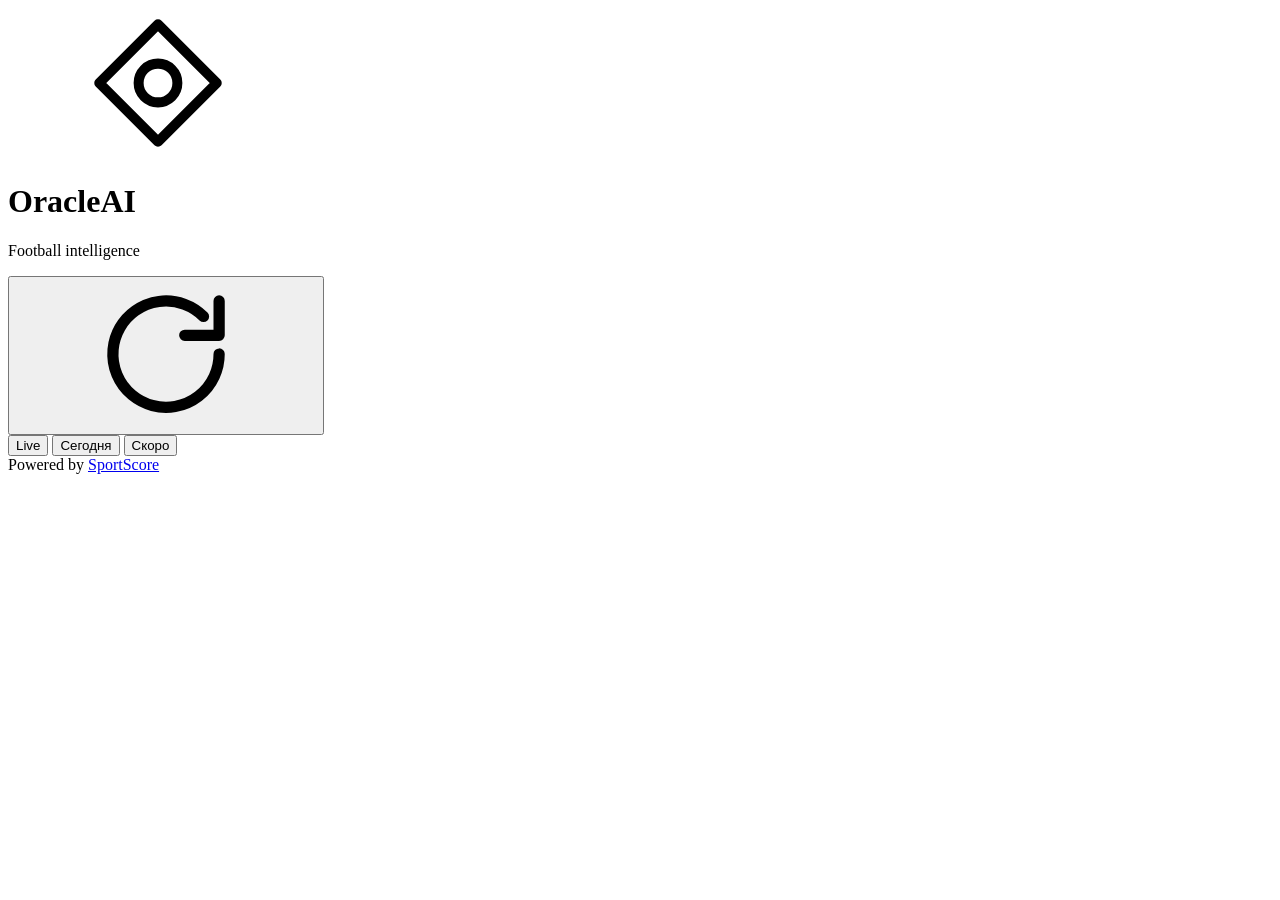
==== index.html @ b8d84a22 "Create index.html" ====
<!doctype html>
<html lang="ru" data-theme="dark">
<head>
  <meta charset="utf-8">
  <meta name="viewport" content="width=device-width, initial-scale=1, viewport-fit=cover, maximum-scale=1, user-scalable=no">
  <meta name="theme-color" content="#07070f">
  <meta name="color-scheme" content="dark light">
  <title>Oracle AI — Football</title>

  <script src="https://telegram.org/js/telegram-web-app.js"></script>

  <link rel="preconnect" href="https://fonts.googleapis.com">
  <link rel="preconnect" href="https://fonts.gstatic.com" crossorigin>
  <link href="https://fonts.googleapis.com/css2?family=Inter:wght@400;600;700;800&display=swap" rel="stylesheet">

  <link rel="stylesheet" href="style.css">
</head>
<body>

  <!-- ───── Aurora background ───── -->
  <div class="aurora" aria-hidden="true">
    <span class="blob b1"></span>
    <span class="blob b2"></span>
    <span class="blob b3"></span>
    <span class="blob b4"></span>
    <div class="grain"></div>
  </div>

  <!-- ───── App ───── -->
  <div class="app">

    <header class="topbar">
      <div class="brand">
        <span class="logo" aria-hidden="true">
          <svg class="ic"><use href="#i-logo"/></svg>
          <span class="logo-glow"></span>
        </span>
        <div class="brand-text">
          <h1>Oracle<span>AI</span></h1>
          <p>Football intelligence</p>
        </div>
      </div>

      <button id="refresh" class="icon-btn" aria-label="Обновить данные">
        <svg class="ic"><use href="#i-refresh"/></svg>
      </button>
    </header>

    <nav class="tabs" role="tablist" aria-label="Фильтр матчей">
      <span class="tab-indicator" aria-hidden="true"></span>
      <button class="tab" role="tab" data-tab="live" aria-selected="true">
        <i class="dot" aria-hidden="true"></i> Live
      </button>
      <button class="tab" role="tab" data-tab="today" aria-selected="false">Сегодня</button>
      <button class="tab" role="tab" data-tab="upcoming" aria-selected="false">Скоро</button>
    </nav>

    <main id="list" class="list" aria-live="polite" aria-busy="false"></main>

    <footer class="footer">
      <span>Powered by <a href="https://sportscore.com" target="_blank" rel="noopener">SportScore</a></span>
    </footer>
  </div>

  <!-- ───── SVG sprite ───── -->
  <svg width="0" height="0" style="position:absolute" aria-hidden="true" focusable="false">
    <symbol id="i-logo" viewBox="0 0 24 24" fill="none" stroke="currentColor" stroke-width="1.6">
      <path d="M12 2.6 21.4 12 12 21.4 2.6 12 12 2.6Z" stroke-linejoin="round"/>
      <circle cx="12" cy="12" r="3.1"/>
    </symbol>

    <symbol id="i-refresh" viewBox="0 0 24 24" fill="none" stroke="currentColor" stroke-width="1.8" stroke-linecap="round" stroke-linejoin="round">
      <path d="M20.5 12a8.5 8.5 0 1 1-2.5-6"/>
      <path d="M20.5 3.5V9H15"/>
    </symbol>

    <symbol id="i-ball" viewBox="0 0 24 24" fill="none" stroke="currentColor" stroke-width="1.6" stroke-linejoin="round">
      <circle cx="12" cy="12" r="9"/>
      <path d="M12 7.4 15.9 10.3 14.4 14.9H9.6L8.1 10.3 12 7.4Z"/>
      <path d="M12 3v4.4M20.6 9.4l-4.7.9M18.6 20l-3.4-5.1M5.4 20l3.4-5.1M3.4 9.4l4.7.9"/>
    </symbol>

    <symbol id="i-alert" viewBox="0 0 24 24" fill="none" stroke="currentColor" stroke-width="1.6" stroke-linecap="round" stroke-linejoin="round">
      <path d="M12 3.2 21.8 20H2.2L12 3.2Z"/>
      <path d="M12 9.4v4.8"/>
      <circle cx="12" cy="17.2" r=".7" fill="currentColor" stroke="none"/>
    </symbol>
  </svg>

  <script src="app.js"></script>
</body>
</html>
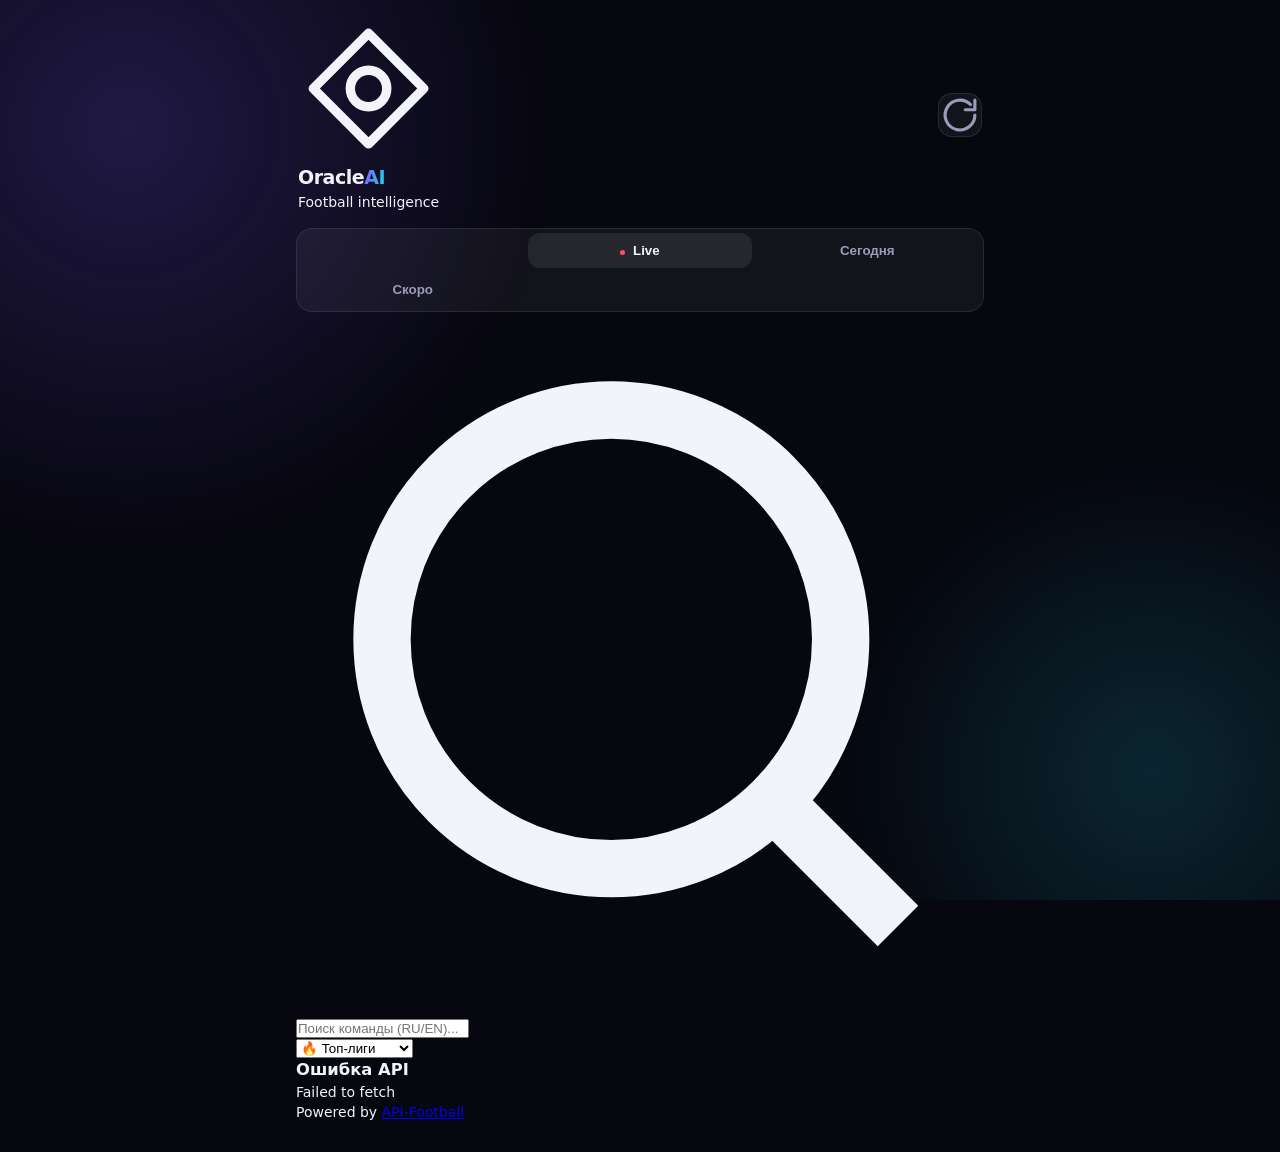
==== commit b4dc066d: "Refactor index.html for improved structure and clarity" ====
--- a/index.html
+++ b/index.html
@@ -4,35 +4,25 @@
   <meta charset="utf-8">
   <meta name="viewport" content="width=device-width, initial-scale=1, viewport-fit=cover, maximum-scale=1, user-scalable=no">
   <meta name="theme-color" content="#07070f">
-  <meta name="color-scheme" content="dark light">
   <title>Oracle AI — Football</title>
-
   <script src="https://telegram.org/js/telegram-web-app.js"></script>
-
-  <link rel="preconnect" href="https://fonts.googleapis.com">
-  <link rel="preconnect" href="https://fonts.gstatic.com" crossorigin>
   <link href="https://fonts.googleapis.com/css2?family=Inter:wght@400;600;700;800&display=swap" rel="stylesheet">
-
   <link rel="stylesheet" href="style.css">
 </head>
 <body>
-
-  <!-- ───── Aurora background ───── -->
   <div class="aurora" aria-hidden="true">
-    <span class="blob b1"></span>
-    <span class="blob b2"></span>
-    <span class="blob b3"></span>
-    <span class="blob b4"></span>
+    <span class="blob b1"></span><span class="blob b2"></span>
     <div class="grain"></div>
   </div>
 
-  <!-- ───── App ───── -->
   <div class="app">
-
     <header class="topbar">
       <div class="brand">
-        <span class="logo" aria-hidden="true">
-          <svg class="ic"><use href="#i-logo"/></svg>
+        <span class="logo">
+          <svg class="ic" viewBox="0 0 24 24" fill="none" stroke="currentColor" stroke-width="1.6">
+            <path d="M12 2.6 21.4 12 12 21.4 2.6 12 12 2.6Z" stroke-linejoin="round"/>
+            <circle cx="12" cy="12" r="3.1"/>
+          </svg>
           <span class="logo-glow"></span>
         </span>
         <div class="brand-text">
@@ -40,52 +30,37 @@
           <p>Football intelligence</p>
         </div>
       </div>
-
-      <button id="refresh" class="icon-btn" aria-label="Обновить данные">
-        <svg class="ic"><use href="#i-refresh"/></svg>
+      <button id="refresh" class="icon-btn" aria-label="Обновить">
+        <svg class="ic" viewBox="0 0 24 24" fill="none" stroke="currentColor" stroke-width="1.8" stroke-linecap="round" stroke-linejoin="round">
+          <path d="M20.5 12a8.5 8.5 0 1 1-2.5-6"/><path d="M20.5 3.5V9H15"/>
+        </svg>
       </button>
     </header>
 
-    <nav class="tabs" role="tablist" aria-label="Фильтр матчей">
+    <nav class="tabs" role="tablist">
       <span class="tab-indicator" aria-hidden="true"></span>
-      <button class="tab" role="tab" data-tab="live" aria-selected="true">
-        <i class="dot" aria-hidden="true"></i> Live
-      </button>
+      <button class="tab" role="tab" data-tab="live" aria-selected="true"><i class="dot"></i> Live</button>
       <button class="tab" role="tab" data-tab="today" aria-selected="false">Сегодня</button>
       <button class="tab" role="tab" data-tab="upcoming" aria-selected="false">Скоро</button>
     </nav>
 
-    <main id="list" class="list" aria-live="polite" aria-busy="false"></main>
+    <div class="controls">
+      <div class="search-box">
+        <svg class="search-ic" viewBox="0 0 24 24" fill="none" stroke="currentColor" stroke-width="2"><circle cx="11" cy="11" r="8"/><path d="m21 21-4.3-4.3"/></svg>
+        <input type="text" id="search-input" placeholder="Поиск команды (RU/EN)..." autocomplete="off">
+      </div>
+      <select id="sort-select" class="sort-box">
+        <option value="priority">🔥 Топ-лиги</option>
+        <option value="time">🕒 По времени</option>
+      </select>
+    </div>
+
+    <main id="list" class="list"></main>
 
     <footer class="footer">
-      <span>Powered by <a href="https://sportscore.com" target="_blank" rel="noopener">SportScore</a></span>
+      <span>Powered by <a href="https://www.api-football.com" target="_blank">API-Football</a></span>
     </footer>
   </div>
-
-  <!-- ───── SVG sprite ───── -->
-  <svg width="0" height="0" style="position:absolute" aria-hidden="true" focusable="false">
-    <symbol id="i-logo" viewBox="0 0 24 24" fill="none" stroke="currentColor" stroke-width="1.6">
-      <path d="M12 2.6 21.4 12 12 21.4 2.6 12 12 2.6Z" stroke-linejoin="round"/>
-      <circle cx="12" cy="12" r="3.1"/>
-    </symbol>
-
-    <symbol id="i-refresh" viewBox="0 0 24 24" fill="none" stroke="currentColor" stroke-width="1.8" stroke-linecap="round" stroke-linejoin="round">
-      <path d="M20.5 12a8.5 8.5 0 1 1-2.5-6"/>
-      <path d="M20.5 3.5V9H15"/>
-    </symbol>
-
-    <symbol id="i-ball" viewBox="0 0 24 24" fill="none" stroke="currentColor" stroke-width="1.6" stroke-linejoin="round">
-      <circle cx="12" cy="12" r="9"/>
-      <path d="M12 7.4 15.9 10.3 14.4 14.9H9.6L8.1 10.3 12 7.4Z"/>
-      <path d="M12 3v4.4M20.6 9.4l-4.7.9M18.6 20l-3.4-5.1M5.4 20l3.4-5.1M3.4 9.4l4.7.9"/>
-    </symbol>
-
-    <symbol id="i-alert" viewBox="0 0 24 24" fill="none" stroke="currentColor" stroke-width="1.6" stroke-linecap="round" stroke-linejoin="round">
-      <path d="M12 3.2 21.8 20H2.2L12 3.2Z"/>
-      <path d="M12 9.4v4.8"/>
-      <circle cx="12" cy="17.2" r=".7" fill="currentColor" stroke="none"/>
-    </symbol>
-  </svg>
 
   <script src="app.js"></script>
 </body>
--- a/style.css
+++ b/style.css
@@ -0,0 +1,75 @@
+/* ═══════════════════════════════════════════════
+   ORACLE AI — Optimized Design System
+   ═══════════════════════════════════════════════ */
+
+:root {
+  --bg: #07070f; --text: #f3f4fa; --muted: #9b9cb8; --faint: #6a6b86;
+  --glass: rgba(255,255,255,.05); --stroke: rgba(255,255,255,.09); --stroke-2: rgba(255,255,255,.17);
+  --accent: #7c5cff; --accent-2: #22d3ee; --live: #ff4d6d;
+  --shadow: 0 20px 40px -25px rgba(0,0,0,.9); --radius: 20px;
+  --safe-t: env(safe-area-inset-top, 0px); --safe-b: env(safe-area-inset-bottom, 0px);
+  --ease: cubic-bezier(.22,1,.36,1);
+}
+
+[data-theme="light"] {
+  --bg: #eef1f8; --text: #14141f; --muted: #5b5c78; --faint: #8a8ba6;
+  --glass: rgba(255,255,255,.55); --stroke: rgba(20,20,50,.08); --stroke-2: rgba(20,20,50,.16);
+  --shadow: 0 20px 40px -25px rgba(30,30,80,.3);
+}
+
+*,*::before,*::after { box-sizing:border-box; margin:0; padding:0; }
+body { min-height:100dvh; background:var(--bg); color:var(--text); font-family:system-ui, -apple-system, sans-serif; font-size:14px; line-height:1.45; -webkit-font-smoothing:antialiased; overflow-x:hidden; }
+
+/* Оптимизация Aurora (меньше блобов, только transform) */
+.aurora { position:fixed; inset:0; z-index:-1; overflow:hidden; pointer-events:none; }
+.blob { position:absolute; border-radius:50%; opacity:.45; will-change:transform; }
+.b1 { width:80vmax; height:80vmax; left:-30vmax; top:-30vmax; background:radial-gradient(circle, rgba(124,92,255,.5), transparent 60%); animation:drift 25s ease-in-out infinite alternate; }
+.b2 { width:60vmax; height:60vmax; right:-20vmax; bottom:-20vmax; background:radial-gradient(circle, rgba(34,211,238,.35), transparent 60%); animation:drift 30s ease-in-out infinite alternate-reverse; }
+@keyframes drift { from { transform:translate3d(0,0,0) scale(1); } to { transform:translate3d(3vmax,2vmax,0) scale(1.05); } }
+
+.app { width:100%; max-width:720px; margin:0 auto; padding:calc(14px + var(--safe-t)) 16px calc(30px + var(--safe-b)); }
+
+/* Topbar */
+.topbar { display:flex; align-items:center; justify-content:space-between; gap:14px; padding:4px 2px 16px; }
+.brand-text h1 { font-size:19px; font-weight:800; letter-spacing:-.025em; }
+.brand-text h1 span { background:linear-gradient(100deg, var(--accent), var(--accent-2)); -webkit-background-clip:text; color:transparent; }
+.icon-btn { width:44px; height:44px; display:grid; place-items:center; border-radius:14px; color:var(--muted); background:var(--glass); border:1px solid var(--stroke); cursor:pointer; transition:transform .2s; }
+.icon-btn:active { transform:scale(.92); }
+
+/* Tabs */
+.tabs { display:grid; grid-template-columns:repeat(3,1fr); gap:4px; padding:4px; margin-bottom:12px; border-radius:16px; background:var(--glass); border:1px solid var(--stroke); }
+.tab { padding:10px 0; border:none; border-radius:12px; background:transparent; color:var(--muted); font-weight:600; cursor:pointer; }
+.tab[aria-selected="true"] { color:var(--text); background:rgba(255,255,255,.08); }
+
+/* Filters Panel */
+.filters { display:flex; gap:8px; margin-bottom:16px; flex-wrap:wrap; }
+.search-wrap { flex:1; min-width:200px; position:relative; }
+.search-input { width:100%; padding:10px 14px; border-radius:12px; background:var(--glass); border:1px solid var(--stroke); color:var(--text); font-size:13px; outline:none; transition:border-color .2s; }
+.search-input:focus { border-color:var(--accent); }
+.filter-chip { display:inline-flex; align-items:center; gap:6px; padding:10px 14px; border-radius:12px; background:var(--glass); border:1px solid var(--stroke); font-size:12px; cursor:pointer; user-select:none; }
+.filter-chip input { accent-color:var(--accent); }
+.sort-select { padding:10px 14px; border-radius:12px; background:var(--glass); border:1px solid var(--stroke); color:var(--text); font-size:12px; outline:none; appearance:none; cursor:pointer; }
+
+/* Cards & Logos */
+.list { display:grid; gap:10px; }
+.card { position:relative; padding:14px 16px; border-radius:var(--radius); background:rgba(255,255,255,.04); border:1px solid var(--stroke); box-shadow:var(--shadow); animation:rise .5s var(--ease) both; animation-delay:calc(var(--i,0) * 30ms); will-change:transform, opacity; }
+.card::before { content:""; position:absolute; inset:0; border-radius:inherit; background:radial-gradient(120% 80% at 0% 0%, rgba(124,92,255,.1), transparent 60%); pointer-events:none; }
+.card:active { transform:scale(.985); }
+
+.card-top { display:flex; justify-content:space-between; margin-bottom:10px; }
+.league { font-size:10px; font-weight:600; text-transform:uppercase; color:var(--faint); letter-spacing:.1em; }
+.pill { padding:3px 8px; border-radius:999px; font-size:10px; font-weight:700; background:rgba(255,255,255,.06); }
+.pill.live { color:#ffd7de; background:rgba(255,77,109,.15); }
+.dot { width:5px; height:5px; border-radius:50%; background:var(--live); animation:pulse 1.5s infinite; display:inline-block; margin-right:4px; }
+@keyframes pulse { 0%,100% { opacity:1; } 50% { opacity:.3; } }
+
+.teams { display:grid; grid-template-columns:1fr auto 1fr; align-items:center; gap:10px; }
+.team { display:flex; align-items:center; gap:8px; min-width:0; }
+.team.away { justify-content:flex-end; text-align:right; }
+.team-logo { width:28px; height:28px; object-fit:contain; flex-shrink:0; }
+.badge { width:28px; height:28px; border-radius:50%; display:grid; place-items:center; font-size:10px; font-weight:800; color:#fff; background:linear-gradient(135deg, var(--accent), var(--accent-2)); flex-shrink:0; }
+.name { font-size:13px; font-weight:600; white-space:nowrap; overflow:hidden; text-overflow:ellipsis; }
+.score { font-size:22px; font-weight:800; letter-spacing:-.03em; font-variant-numeric:tabular-nums; }
+.vs { font-size:10px; font-weight:700; color:var(--faint); }
+
+@keyframes rise { from { opacity:0; transform:translate3d(0,10px,0); } to { opacity:1; transform:translate3d(0,0,0); } }
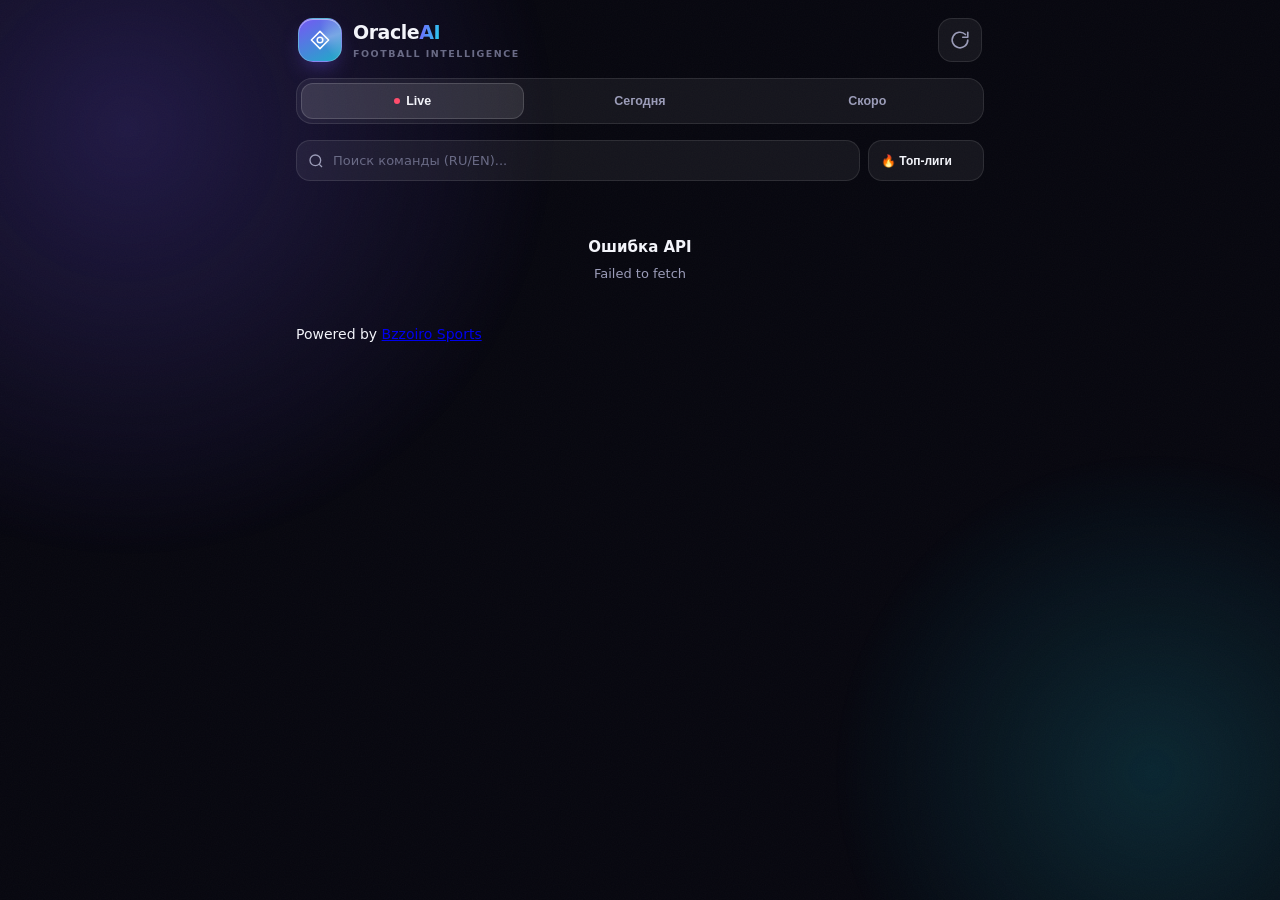
==== commit 8b4b61cf: "Update index.html" ====
--- a/index.html
+++ b/index.html
@@ -58,7 +58,7 @@
     <main id="list" class="list"></main>
 
     <footer class="footer">
-      <span>Powered by <a href="https://www.api-football.com" target="_blank">API-Football</a></span>
+      <span>Powered by <a href="https://sports.bzzoiro.com" target="_blank">Bzzoiro Sports</a></span>
     </footer>
   </div>
 
--- a/style.css
+++ b/style.css
@@ -1,75 +1,99 @@
-/* ═══════════════════════════════════════════════
-   ORACLE AI — Optimized Design System
-   ═══════════════════════════════════════════════ */
-
 :root {
+  --font: 'Inter', ui-sans-serif, system-ui, -apple-system, sans-serif;
   --bg: #07070f; --text: #f3f4fa; --muted: #9b9cb8; --faint: #6a6b86;
-  --glass: rgba(255,255,255,.05); --stroke: rgba(255,255,255,.09); --stroke-2: rgba(255,255,255,.17);
+  --glass: rgba(255,255,255,.06); --stroke: rgba(255,255,255,.1); --stroke-2: rgba(255,255,255,.2);
   --accent: #7c5cff; --accent-2: #22d3ee; --live: #ff4d6d;
   --shadow: 0 20px 40px -25px rgba(0,0,0,.9); --radius: 20px;
   --safe-t: env(safe-area-inset-top, 0px); --safe-b: env(safe-area-inset-bottom, 0px);
   --ease: cubic-bezier(.22,1,.36,1);
 }
-
 [data-theme="light"] {
   --bg: #eef1f8; --text: #14141f; --muted: #5b5c78; --faint: #8a8ba6;
-  --glass: rgba(255,255,255,.55); --stroke: rgba(20,20,50,.08); --stroke-2: rgba(20,20,50,.16);
+  --glass: rgba(255,255,255,.7); --stroke: rgba(20,20,50,.08); --stroke-2: rgba(20,20,50,.16);
   --shadow: 0 20px 40px -25px rgba(30,30,80,.3);
 }
 
-*,*::before,*::after { box-sizing:border-box; margin:0; padding:0; }
-body { min-height:100dvh; background:var(--bg); color:var(--text); font-family:system-ui, -apple-system, sans-serif; font-size:14px; line-height:1.45; -webkit-font-smoothing:antialiased; overflow-x:hidden; }
+*,*::before,*::after { box-sizing: border-box; margin: 0; padding: 0; }
+body { min-height: 100dvh; background: var(--bg); color: var(--text); font-family: var(--font); font-size: 14px; line-height: 1.45; -webkit-font-smoothing: antialiased; overflow-x: hidden; -webkit-tap-highlight-color: transparent; }
 
-/* Оптимизация Aurora (меньше блобов, только transform) */
-.aurora { position:fixed; inset:0; z-index:-1; overflow:hidden; pointer-events:none; }
-.blob { position:absolute; border-radius:50%; opacity:.45; will-change:transform; }
-.b1 { width:80vmax; height:80vmax; left:-30vmax; top:-30vmax; background:radial-gradient(circle, rgba(124,92,255,.5), transparent 60%); animation:drift 25s ease-in-out infinite alternate; }
-.b2 { width:60vmax; height:60vmax; right:-20vmax; bottom:-20vmax; background:radial-gradient(circle, rgba(34,211,238,.35), transparent 60%); animation:drift 30s ease-in-out infinite alternate-reverse; }
-@keyframes drift { from { transform:translate3d(0,0,0) scale(1); } to { transform:translate3d(3vmax,2vmax,0) scale(1.05); } }
+.aurora { position: fixed; inset: 0; z-index: -1; overflow: hidden; pointer-events: none; }
+.blob { position: absolute; border-radius: 50%; opacity: .45; will-change: transform; }
+.b1 { width: 80vmax; height: 80vmax; left: -30vmax; top: -30vmax; background: radial-gradient(circle, rgba(124,92,255,.5), transparent 60%); animation: drift 25s ease-in-out infinite alternate; }
+.b2 { width: 60vmax; height: 60vmax; right: -20vmax; bottom: -20vmax; background: radial-gradient(circle, rgba(34,211,238,.35), transparent 60%); animation: drift 30s ease-in-out infinite alternate-reverse; }
+@keyframes drift { from { transform: translate3d(0,0,0) scale(1); } to { transform: translate3d(3vmax,2vmax,0) scale(1.05); } }
+.grain { position: absolute; inset: -40%; opacity: .03; background-image: url("data:image/svg+xml,%3Csvg xmlns='http://www.w3.org/2000/svg' width='180' height='180'%3E%3Cfilter id='n'%3E%3CfeTurbulence type='fractalNoise' baseFrequency='.85' numOctaves='2' stitchTiles='stitch'/%3E%3C/filter%3E%3Crect width='100%25' height='100%25' filter='url(%23n)'/%3E%3C/svg%3E"); pointer-events: none; }
 
-.app { width:100%; max-width:720px; margin:0 auto; padding:calc(14px + var(--safe-t)) 16px calc(30px + var(--safe-b)); }
+.app { width: 100%; max-width: 720px; margin: 0 auto; padding: calc(14px + var(--safe-t)) 16px calc(30px + var(--safe-b)); display: flex; flex-direction: column; }
 
-/* Topbar */
-.topbar { display:flex; align-items:center; justify-content:space-between; gap:14px; padding:4px 2px 16px; }
-.brand-text h1 { font-size:19px; font-weight:800; letter-spacing:-.025em; }
-.brand-text h1 span { background:linear-gradient(100deg, var(--accent), var(--accent-2)); -webkit-background-clip:text; color:transparent; }
-.icon-btn { width:44px; height:44px; display:grid; place-items:center; border-radius:14px; color:var(--muted); background:var(--glass); border:1px solid var(--stroke); cursor:pointer; transition:transform .2s; }
-.icon-btn:active { transform:scale(.92); }
+.topbar { display: flex; align-items: center; justify-content: space-between; gap: 14px; padding: 4px 2px 16px; }
+.brand { display: flex; align-items: center; gap: 11px; }
+.logo { position: relative; width: 44px; height: 44px; display: grid; place-items: center; border-radius: 15px; color: #fff; background: linear-gradient(150deg, rgba(124,92,255,.95), rgba(34,211,238,.8)); border: 1px solid rgba(255,255,255,.22); box-shadow: inset 0 1px 0 rgba(255,255,255,.45), 0 10px 24px -12px rgba(124,92,255,.9); overflow: hidden; }
+.ic { width: 22px; height: 22px; display: block; position: relative; z-index: 1; }
+.logo-glow { position: absolute; inset: -60%; background: conic-gradient(from 0deg, transparent, rgba(255,255,255,.55), transparent 40%); animation: spin 9s linear infinite; opacity: .5; }
+@keyframes spin { to { transform: rotate(360deg); } }
+.brand-text h1 { font-size: 19px; font-weight: 800; letter-spacing: -.025em; }
+.brand-text h1 span { background: linear-gradient(100deg, var(--accent), var(--accent-2)); -webkit-background-clip: text; color: transparent; }
+.brand-text p { font-size: 9.5px; font-weight: 600; letter-spacing: .16em; text-transform: uppercase; color: var(--faint); }
 
-/* Tabs */
-.tabs { display:grid; grid-template-columns:repeat(3,1fr); gap:4px; padding:4px; margin-bottom:12px; border-radius:16px; background:var(--glass); border:1px solid var(--stroke); }
-.tab { padding:10px 0; border:none; border-radius:12px; background:transparent; color:var(--muted); font-weight:600; cursor:pointer; }
-.tab[aria-selected="true"] { color:var(--text); background:rgba(255,255,255,.08); }
+.icon-btn { width: 44px; height: 44px; display: grid; place-items: center; border-radius: 14px; color: var(--muted); background: var(--glass); border: 1px solid var(--stroke); cursor: pointer; transition: transform .25s; }
+.icon-btn:active { transform: scale(.92); }
+.icon-btn.is-loading .ic { animation: spin 1s linear infinite; }
 
-/* Filters Panel */
-.filters { display:flex; gap:8px; margin-bottom:16px; flex-wrap:wrap; }
-.search-wrap { flex:1; min-width:200px; position:relative; }
-.search-input { width:100%; padding:10px 14px; border-radius:12px; background:var(--glass); border:1px solid var(--stroke); color:var(--text); font-size:13px; outline:none; transition:border-color .2s; }
-.search-input:focus { border-color:var(--accent); }
-.filter-chip { display:inline-flex; align-items:center; gap:6px; padding:10px 14px; border-radius:12px; background:var(--glass); border:1px solid var(--stroke); font-size:12px; cursor:pointer; user-select:none; }
-.filter-chip input { accent-color:var(--accent); }
-.sort-select { padding:10px 14px; border-radius:12px; background:var(--glass); border:1px solid var(--stroke); color:var(--text); font-size:12px; outline:none; appearance:none; cursor:pointer; }
+.tabs { position: relative; display: grid; grid-template-columns: repeat(3, 1fr); gap: 4px; padding: 4px; margin-bottom: 16px; border-radius: 16px; background: var(--glass); border: 1px solid var(--stroke); }
+.tab-indicator { position: absolute; top: 4px; left: 4px; width: calc((100% - 16px) / 3); height: calc(100% - 8px); border-radius: 12px; background: rgba(255,255,255,.1); border: 1px solid rgba(255,255,255,.15); transform: translateX(calc(var(--i,0) * (100% + 4px))); transition: transform .45s var(--ease); pointer-events: none; }
+.tab { position: relative; z-index: 1; display: flex; align-items: center; justify-content: center; gap: 6px; padding: 11px 0; border: none; border-radius: 12px; background: transparent; color: var(--muted); font-size: 12.5px; font-weight: 600; cursor: pointer; }
+.tab[aria-selected="true"] { color: var(--text); }
+.dot { width: 6px; height: 6px; border-radius: 50%; background: var(--live); animation: pulse 2s infinite; }
+@keyframes pulse { 0%,100% { opacity: 1; } 50% { opacity: .4; } }
 
-/* Cards & Logos */
-.list { display:grid; gap:10px; }
-.card { position:relative; padding:14px 16px; border-radius:var(--radius); background:rgba(255,255,255,.04); border:1px solid var(--stroke); box-shadow:var(--shadow); animation:rise .5s var(--ease) both; animation-delay:calc(var(--i,0) * 30ms); will-change:transform, opacity; }
-.card::before { content:""; position:absolute; inset:0; border-radius:inherit; background:radial-gradient(120% 80% at 0% 0%, rgba(124,92,255,.1), transparent 60%); pointer-events:none; }
-.card:active { transform:scale(.985); }
+.controls { display: flex; gap: 8px; margin-bottom: 16px; width: 100%; }
+.search-box { position: relative; flex: 1; display: flex; align-items: center; }
+.search-ic { position: absolute; left: 12px; width: 16px; height: 16px; color: var(--muted); pointer-events: none; }
+#search-input { width: 100%; padding: 12px 12px 12px 36px; border-radius: 14px; background: var(--glass); border: 1px solid var(--stroke); color: var(--text); font-size: 13px; font-family: var(--font); outline: none; transition: border-color .2s; }
+#search-input:focus { border-color: var(--accent); }
+#search-input::placeholder { color: var(--faint); }
+.sort-box { padding: 0 12px; border-radius: 14px; background: var(--glass); border: 1px solid var(--stroke); color: var(--text); font-size: 12px; font-weight: 600; outline: none; cursor: pointer; appearance: none; }
 
-.card-top { display:flex; justify-content:space-between; margin-bottom:10px; }
-.league { font-size:10px; font-weight:600; text-transform:uppercase; color:var(--faint); letter-spacing:.1em; }
-.pill { padding:3px 8px; border-radius:999px; font-size:10px; font-weight:700; background:rgba(255,255,255,.06); }
-.pill.live { color:#ffd7de; background:rgba(255,77,109,.15); }
-.dot { width:5px; height:5px; border-radius:50%; background:var(--live); animation:pulse 1.5s infinite; display:inline-block; margin-right:4px; }
-@keyframes pulse { 0%,100% { opacity:1; } 50% { opacity:.3; } }
+.list { display: grid; gap: 10px; width: 100%; }
+.card { position: relative; padding: 14px 16px; border-radius: var(--radius); background: linear-gradient(180deg, rgba(255,255,255,.08), rgba(255,255,255,.03)); border: 1px solid var(--stroke); box-shadow: var(--shadow); animation: rise .4s var(--ease) both; animation-delay: calc(var(--i,0) * 20ms); will-change: transform, opacity; cursor: pointer; }
+.card::before { content: ""; position: absolute; inset: 0; border-radius: inherit; background: radial-gradient(120% 80% at 0% 0%, rgba(124,92,255,.12), transparent 60%); pointer-events: none; }
+.card:active { transform: scale(.985); }
+@keyframes rise { from { opacity: 0; transform: translate3d(0,10px,0); } to { opacity: 1; transform: translate3d(0,0,0); } }
 
-.teams { display:grid; grid-template-columns:1fr auto 1fr; align-items:center; gap:10px; }
-.team { display:flex; align-items:center; gap:8px; min-width:0; }
-.team.away { justify-content:flex-end; text-align:right; }
-.team-logo { width:28px; height:28px; object-fit:contain; flex-shrink:0; }
-.badge { width:28px; height:28px; border-radius:50%; display:grid; place-items:center; font-size:10px; font-weight:800; color:#fff; background:linear-gradient(135deg, var(--accent), var(--accent-2)); flex-shrink:0; }
-.name { font-size:13px; font-weight:600; white-space:nowrap; overflow:hidden; text-overflow:ellipsis; }
-.score { font-size:22px; font-weight:800; letter-spacing:-.03em; font-variant-numeric:tabular-nums; }
-.vs { font-size:10px; font-weight:700; color:var(--faint); }
+.card-top { display: flex; justify-content: space-between; align-items: center; margin-bottom: 12px; }
+.league { font-size: 10px; font-weight: 600; text-transform: uppercase; color: var(--faint); letter-spacing: .1em; white-space: nowrap; overflow: hidden; text-overflow: ellipsis; max-width: 70%; }
+.pill { padding: 4px 8px; border-radius: 999px; font-size: 10px; font-weight: 700; background: rgba(255,255,255,.06); border: 1px solid rgba(255,255,255,.08); display: flex; align-items: center; gap: 4px; }
+.pill.live { color: #ffd7de; background: rgba(255,77,109,.15); border-color: rgba(255,77,109,.3); }
 
-@keyframes rise { from { opacity:0; transform:translate3d(0,10px,0); } to { opacity:1; transform:translate3d(0,0,0); } }
+.teams { display: grid; grid-template-columns: minmax(0, 1fr) auto minmax(0, 1fr); align-items: center; gap: 10px; }
+.team { display: flex; align-items: center; gap: 8px; min-width: 0; }
+.team.away { justify-content: flex-end; text-align: right; }
+.team-logo { width: 30px; height: 30px; object-fit: contain; flex-shrink: 0; }
+.badge { width: 30px; height: 30px; border-radius: 50%; display: grid; place-items: center; font-size: 10px; font-weight: 800; color: #fff; background: linear-gradient(135deg, var(--accent), var(--accent-2)); flex-shrink: 0; }
+.name { font-size: 13px; font-weight: 600; white-space: nowrap; overflow: hidden; text-overflow: ellipsis; }
+.score { font-size: 22px; font-weight: 800; letter-spacing: -.03em; font-variant-numeric: tabular-nums; padding: 0 4px; }
+.vs { font-size: 10px; font-weight: 700; color: var(--faint); }
+
+.state { display: grid; justify-items: center; text-align: center; gap: 6px; padding: 40px 20px; }
+.state h3 { font-size: 15px; font-weight: 700; }
+.state p { font-size: 13px; color: var(--muted); }
+
+/* Match Page Styles */
+.match-title { font-size: 16px; font-weight: 700; text-align: center; white-space: nowrap; overflow: hidden; text-overflow: ellipsis; flex: 1; padding: 0 10px; }
+.score-card { text-align: center; padding: 20px 16px; margin-bottom: 12px; background: var(--glass); border: 1px solid var(--stroke); border-radius: var(--radius); }
+.score-main { display: flex; align-items: center; justify-content: space-between; gap: 10px; margin-bottom: 8px; }
+.score-big { font-size: 32px; font-weight: 800; letter-spacing: -0.03em; font-variant-numeric: tabular-nums; }
+.match-meta { font-size: 11px; color: var(--muted); }
+.match-section { padding: 16px; margin-top: 12px; background: var(--glass); border: 1px solid var(--stroke); border-radius: var(--radius); }
+.section-title { font-size: 13px; font-weight: 700; margin-bottom: 12px; }
+.stats-table { display: grid; gap: 8px; }
+.stat-row { display: grid; grid-template-columns: 1fr auto auto; gap: 12px; font-size: 12px; align-items: center; border-bottom: 1px solid var(--stroke); padding-bottom: 6px; }
+.stat-row:last-child { border-bottom: none; }
+.odds-row { font-size: 13px; padding: 8px 0; border-bottom: 1px solid var(--stroke); display: flex; justify-content: space-between; }
+.odds-row b { color: var(--accent-2); }
+.btn { width: 100%; padding: 14px; border-radius: 12px; font-size: 14px; font-weight: 700; border: none; cursor: pointer; transition: transform .2s; }
+.btn:active { transform: scale(.97); }
+.btn.primary { background: linear-gradient(135deg, var(--accent), var(--accent-2)); color: #fff; box-shadow: 0 10px 20px -10px rgba(124,92,255,.8); }
+.oracle-cta { text-align: center; padding: 20px; margin-top: 12px; background: linear-gradient(180deg, rgba(124,92,255,.1), transparent); border: 1px solid var(--stroke-2); border-radius: var(--radius); }
+.progress-wrap { height: 6px; background: rgba(255,255,255,.1); border-radius: 999px; overflow: hidden; margin: 16px 0; }
+.progress-bar { height: 100%; width: 0; background: linear-gradient(90deg, var(--accent), var(--live)); transition: width 0.4s; }
